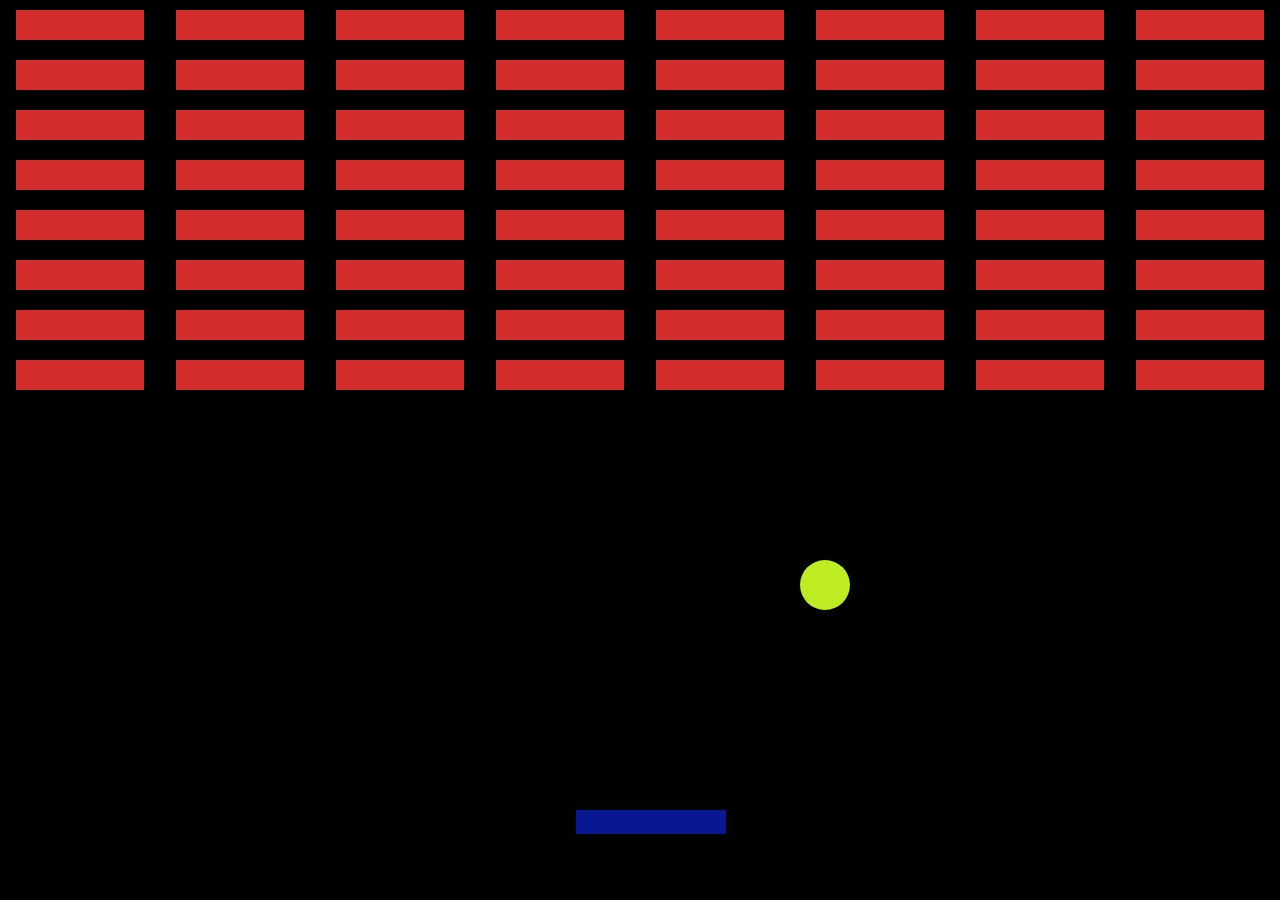
==== game.html @ 3ce12444 "done" ====
<!DOCTYPE html>
<html lang="en">
<head>
    <meta charset="UTF-8">
    <meta name="viewport" content="width=device-width, initial-scale=1.0">
    <title>BRICKS BREAKER</title>
    <link rel="stylesheet" href="game.css">
</head>
<body>
    <div class="grid" id="grid">
        <div></div>
        <div></div>
        <div></div>
        <div></div>
        <div></div>
        <div></div>
        <div></div>
        <div></div>
        <div></div>
        <div></div>
        <div></div>
        <div></div>
        <div></div>
        <div></div>
        <div></div>
        <div></div>
        <div></div>
        <div></div>
        <div></div>
        <div></div>
        <div></div>
        <div></div>
        <div></div>
        <div></div>
        <div></div>
        <div></div>
        <div></div>
        <div></div>
        <div></div>
        <div></div>
        <div></div>
        <div></div>
        <div></div>
        <div></div>
        <div></div>
        <div></div>
        <div></div>
        <div></div>
        <div></div>
        <div></div>
        <div></div>
        <div></div>
        <div></div>
        <div></div>
        <div></div>
        <div></div>
        <div></div>
        <div></div>
        <div></div>
        <div></div>
        <div></div>
        <div></div>
        <div></div>
        <div></div>
        <div></div>
        <div></div>
        <div></div>
        <div></div>
        <div></div>
        <div></div>
        <div></div>
        <div></div>
        <div></div>
        <div></div>
    </div>
    <div class="box" id="box">
        <div class="ball" id="ball"></div>
        <div class="platform" id="platform"></div>
    </div>
</body>
</html>
<script src="game.js"></script>
---- game.css ----
*{
    padding: 0;
    margin: 0;
}
body{
    background-color: black;
}
.grid div{
    width: 10%;
    height: 30px;
    background-color: rgb(212, 45, 45);
    
    margin: 10px;
    box-shadow: 0px 0px 10px 10px rgba(0, 0, 0, 0.1);
}
.grid{
    display: flex;
    justify-content: space-around;
    flex-wrap: wrap;
}
#ball{
    background-color: rgb(189 236 34);
    height: 50px;
    width: 50px;
    border-radius: 100%;
    position: fixed;
    left: 50%;
    top: 80%;
}
#platform{
    height: 24px;
    width: 150px;
    background-color: rgba(9, 23, 147, 1);
    box-shadow: 0px 0px 10px 10px rgba(0, 0, 0, 0.1);
    position: fixed;
}
.box{
    position: fixed;
    top: 90%;
    left: 45%;
}





























@media only screen and (max-width: 600px){
    *{
        padding: 0;
        margin: 0;
    }
    body{
        background-color: black;
    }
    .grid div{
        width: 10%;
        height: 30px;
        background-color: rgb(212, 45, 45);
        margin: 10px;
        box-shadow: 0px 0px 10px 10px rgba(0, 0, 0, 0.1);
    }
    .grid{
        display: flex;
        justify-content: space-around;
        flex-wrap: wrap;
    }
    #ball{
        background-color: rgb(189 236 34);
        height: 50px;
        width: 50px;
        border-radius: 100%;
        position: fixed;
        left: 50%;
        top: 80%;
    }
    #platform{
        height: 24px;
        width: 150px;
        background-color: rgba(9, 23, 147, 1);
        box-shadow: 0px 0px 10px 10px rgba(0, 0, 0, 0.1);
        position: fixed;
    }
    .box{
        position: fixed;
        top: 90%;
        left: 45%;
    } 
}
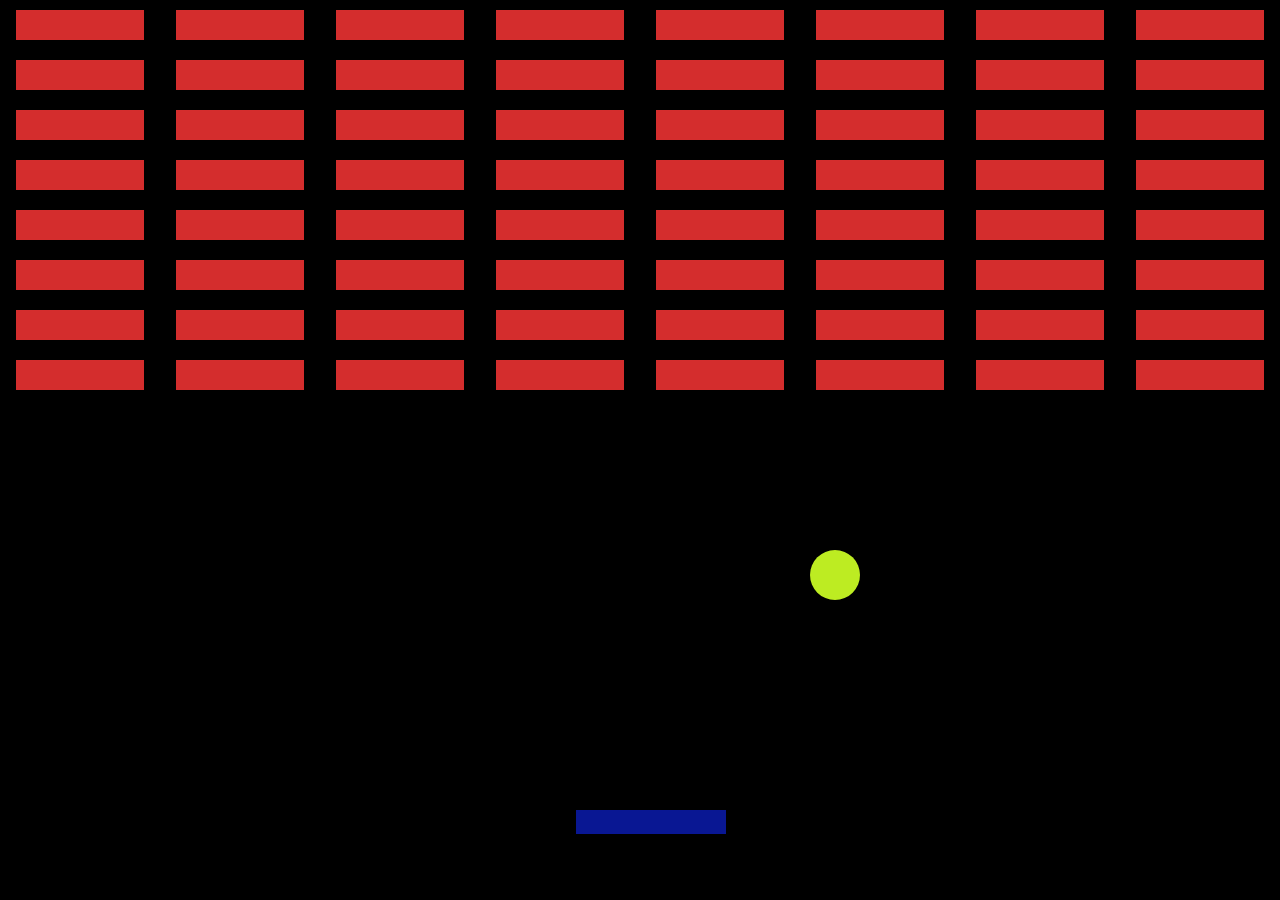
==== commit 25d5c8a3: "done" ====
--- a/game.html
+++ b/game.html
@@ -1,82 +1,92 @@
-<!DOCTYPE html>
-<html lang="en">
-<head>
-    <meta charset="UTF-8">
-    <meta name="viewport" content="width=device-width, initial-scale=1.0">
-    <title>BRICKS BREAKER</title>
-    <link rel="stylesheet" href="game.css">
-</head>
-<body>
-    <div class="grid" id="grid">
-        <div></div>
-        <div></div>
-        <div></div>
-        <div></div>
-        <div></div>
-        <div></div>
-        <div></div>
-        <div></div>
-        <div></div>
-        <div></div>
-        <div></div>
-        <div></div>
-        <div></div>
-        <div></div>
-        <div></div>
-        <div></div>
-        <div></div>
-        <div></div>
-        <div></div>
-        <div></div>
-        <div></div>
-        <div></div>
-        <div></div>
-        <div></div>
-        <div></div>
-        <div></div>
-        <div></div>
-        <div></div>
-        <div></div>
-        <div></div>
-        <div></div>
-        <div></div>
-        <div></div>
-        <div></div>
-        <div></div>
-        <div></div>
-        <div></div>
-        <div></div>
-        <div></div>
-        <div></div>
-        <div></div>
-        <div></div>
-        <div></div>
-        <div></div>
-        <div></div>
-        <div></div>
-        <div></div>
-        <div></div>
-        <div></div>
-        <div></div>
-        <div></div>
-        <div></div>
-        <div></div>
-        <div></div>
-        <div></div>
-        <div></div>
-        <div></div>
-        <div></div>
-        <div></div>
-        <div></div>
-        <div></div>
-        <div></div>
-        <div></div>
-        <div></div>
-    </div>
-    <div class="box" id="box">
-        <div class="ball" id="ball"></div>
-        <div class="platform" id="platform"></div>
-    </div>
-</body>
-</html>
-<script src="game.js"></script>+ <!DOCTYPE html>
+ <html lang="en">
+ <head>
+     <meta charset="UTF-8">
+     <meta name="viewport" content="width=device-width, initial-scale=1.0">
+     <title>BRICKS BREAKER</title>
+     <link rel="stylesheet" href="game.css">
+ </head>
+ <body>
+     <div class="grid" id="grid">
+         <div></div>
+         <div></div>
+         <div></div>
+         <div></div>
+         <div></div>
+         <div></div>
+         <div></div>
+         <div></div>
+         <div></div>
+         <div></div>
+         <div></div>
+         <div></div>
+         <div></div>
+         <div></div>
+         <div></div>
+         <div></div>
+         <div></div>
+         <div></div>
+         <div></div>
+         <div></div>
+         <div></div>
+         <div></div>
+         <div></div>
+         <div></div>
+         <div></div>
+         <div></div>
+         <div></div>
+         <div></div>
+         <div></div>
+         <div></div>
+         <div></div>
+         <div></div>
+         <div></div>
+         <div></div>
+         <div></div>
+         <div></div>
+         <div></div>
+         <div></div>
+         <div></div>
+         <div></div>
+         <div></div>
+         <div></div>
+         <div></div>
+         <div></div>
+         <div></div>
+         <div></div>
+         <div></div>
+         <div></div>
+         <div class="hide"></div>
+         <div class="hide"></div>
+         <div class="hide"></div>
+         <div class="hide"></div>
+         <div class="hide"></div>
+         <div class="hide"></div>
+         <div class="hide"></div>
+         <div class="hide"></div>
+         <div class="hide"></div>
+         <div class="hide"></div>
+         <div class="hide"></div>
+         <div class="hide"></div>
+         <div class="hide"></div>
+         <div class="hide"></div>
+         <div class="hide"></div>
+         <div class="hide"></div>
+     </div>
+     <div class="box" id="box">
+         <div class="ball" id="ball"></div>
+         <div class="platform" id="platform"></div>
+     </div>
+     <div id="result">
+         <h1 id="win">Game Over</h1>
+      <div class="Restart">
+         <span id="phrase"></span>
+         <span id="score"></span>
+         <button id="btn" onclick="location.reload()">Restart</button>
+      </div>
+     </div>
+     <!-- Add this to your HTML file -->
+
+ </body>
+ </html>
+ <script src="game.js"></script>--- a/game.css
+++ b/game.css
@@ -1,4 +1,4 @@
-*{
+ *{
     padding: 0;
     margin: 0;
 }
@@ -38,6 +38,41 @@
     position: fixed;
     top: 90%;
     left: 45%;
+}
+#result{
+    height: 400px;
+    width: 80%;
+    background-color: rgb(56, 56, 56);
+    padding: 30px;
+    border-radius: 20px;
+    font-size: 50px;
+    text-align: center;
+    color: whitesmoke;
+    font-family: 'Courier New', Courier, monospace;
+    display:none;
+    margin: 10% auto;
+}  
+
+ #btn{
+    width: 400px;
+    height: 100px;
+    border-radius: 20px;
+    border: none;
+    color: rgb(0, 0, 0);
+    background-color: rgb(195, 195, 195);
+    font-size: 60px;
+    cursor: pointer;
+    text-transform: uppercase;
+    font-family: 'Courier New', Courier, monospace;
+    margin-top: 80px;
+}
+#phrase{
+    margin-top: 20px;
+}
+.Restart{
+     display: flex;
+     flex-direction: column;
+     align-items: center;
 }
 
 
@@ -102,12 +137,16 @@
         width: 150px;
         background-color: rgba(9, 23, 147, 1);
         box-shadow: 0px 0px 10px 10px rgba(0, 0, 0, 0.1);
-        position: fixed;
+        position: absolute;
+        margin-bottom: 550px;
     }
     .box{
         position: fixed;
         top: 90%;
         left: 45%;
     } 
+    .hide{
+        display: none;
+    }
 }
-    
+    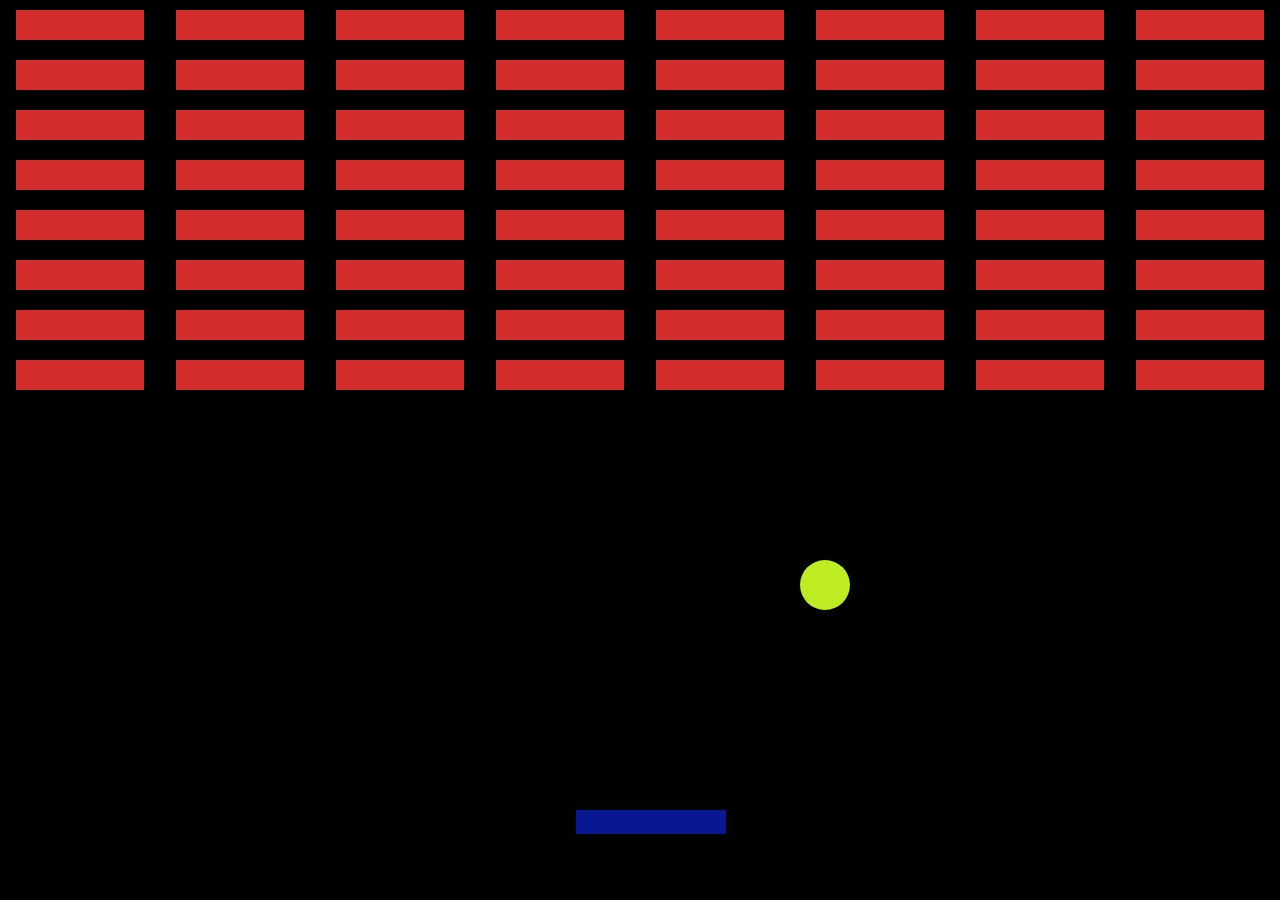
==== commit 999b5765: "done" ====
--- a/game.html
+++ b/game.html
@@ -82,10 +82,9 @@
       <div class="Restart">
          <span id="phrase"></span>
          <span id="score"></span>
-         <button id="btn" onclick="location.reload()">Restart</button>
+         <button id="btn">Restart</button>
       </div>
      </div>
-     <!-- Add this to your HTML file -->
 
  </body>
  </html>
